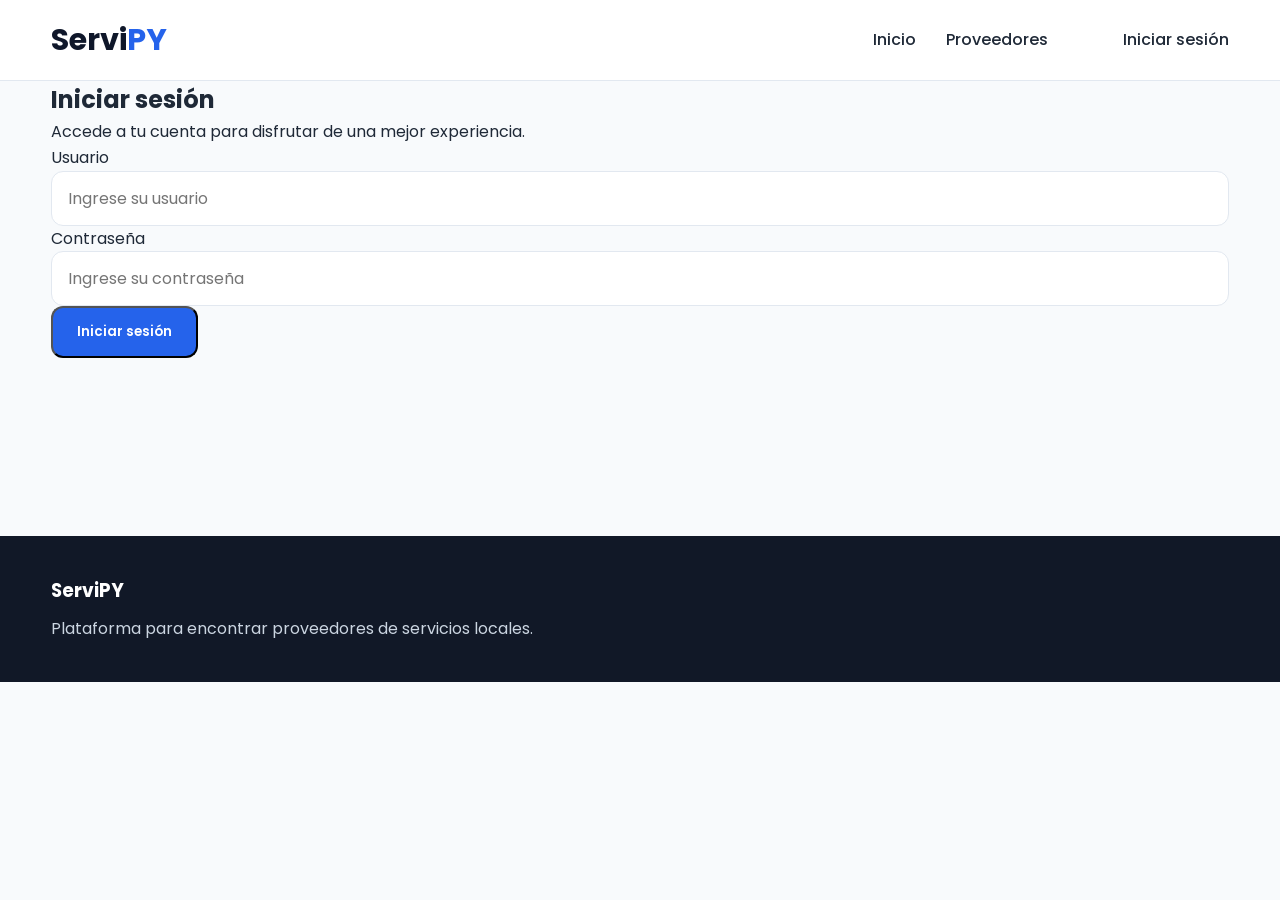
==== login.html @ 204a03ce "EmpleaPY" ====
<!DOCTYPE html>
<html lang="es">

<head>

    <meta charset="UTF-8">
    <meta name="viewport" content="width=device-width, initial-scale=1.0">

    <title>EmpleatePY | Iniciar sesión</title>

    <link rel="preconnect" href="https://fonts.googleapis.com">
    <link rel="preconnect" href="https://fonts.gstatic.com" crossorigin>

    <link 
        href="https://fonts.googleapis.com/css2?family=Poppins:wght@300;400;500;600;700&display=swap"
        rel="stylesheet">

    <link rel="stylesheet" href="css/style.css">
    <link rel="stylesheet" href="css/responsive.css">

</head>


<body>


    <header class="encabezado">

        <div class="contenedor">

            <a href="index.html" class="logo">
                Servi<span>PY</span>
            </a>


            <nav class="menu">

                <a href="index.html">
                    Inicio
                </a>


                <a href="proveedores.html">
                    Proveedores
                </a>


                <p id="saludo-usuario"></p>

                <a
                    href="login.html"
                    id="enlace-login">

                    Iniciar sesión

                </a>

            </nav>

        </div>

    </header>



    <main>


        <section class="login">

            <div class="contenedor">


                <div class="formulario-login">


                    <h1>
                        Iniciar sesión
                    </h1>


                    <p>
                        Accede a tu cuenta para disfrutar
                        de una mejor experiencia.
                    </p>



                    <form id="formulario-login">


                        <label for="usuario">
                            Usuario
                        </label>


                        <input 
                            type="text"
                            id="usuario"
                            placeholder="Ingrese su usuario"
                            required>



                        <label for="contrasena">
                            Contraseña
                        </label>


                        <input 
                            type="password"
                            id="contrasena"
                            placeholder="Ingrese su contraseña"
                            required>



                        <button 
                            type="submit"
                            class="boton-principal">

                            Iniciar sesión

                        </button>


                    </form>



                    <p id="mensaje-login">

                    </p>


                </div>


            </div>


        </section>


    </main>
    <br>
    <br>
    <br>
    <br>
    <br>
    



    <footer class="pie-pagina">


        <div class="contenedor">


            <h3>
                Servi<span>PY</span>
            </h3>


            <p>
                Plataforma para encontrar proveedores
                de servicios locales.
            </p>


        </div>


    </footer>



    <script src="js/login.js"></script>
    <script src="js/sesion.js"></script>


</body>

</html>
---- css/style.css ----
/* ===========================
   NUEVO: importar la fuente si no la tenés ya en el <head>
   Si ya la cargás con <link> en el HTML, borrá esta línea.
=========================== */
@import url('https://fonts.googleapis.com/css2?family=Poppins:wght@400;500;600;700&display=swap');
 
/* Variables */
 
:root {
 
    --color-principal: #2563eb;
    --color-principal-hover: #1d4ed8;
 
    --color-secundario: #0f172a;
 
    --color-fondo: #f8fafc;
 
    --color-blanco: #ffffff;
 
    --color-texto: #1f2937;
 
    /* NUEVO: oscurecido de #64748b a #52606d para mejorar el contraste (antes ~4.1:1, ahora ~4.6:1 sobre fondo blanco) */
    --color-texto-claro: #52606d;
 
    --color-borde: #e2e8f0;
 
    --color-exito: #16a34a;
 
    --color-error: #dc2626;
 
    --sombra-suave: 0 8px 20px rgba(15, 23, 42, .08);
 
    --sombra-hover: 0 18px 35px rgba(15, 23, 42, .15);
 
    /* NUEVO: variable de foco reutilizable en toda la app */
    --anillo-foco: 0 0 0 4px rgba(37, 99, 235, .35);
}
 
 
 
/* Reset */
 
* {
 
    margin: 0;
 
    padding: 0;
 
    box-sizing: border-box;
 
}
 
 
 
html {
 
    scroll-behavior: smooth;
 
}
 
/* NUEVO: respeta a usuarios que piden menos movimiento (accesibilidad) */
@media (prefers-reduced-motion: reduce) {
 
    html {
        scroll-behavior: auto;
    }
 
    *,
    *::before,
    *::after {
        animation-duration: 0.01ms !important;
        animation-iteration-count: 1 !important;
        transition-duration: 0.01ms !important;
        scroll-behavior: auto !important;
    }
}
 
 
 
body {
 
    font-family: "Poppins", sans-serif;
 
    background: var(--color-fondo);
 
    color: var(--color-texto);
 
    line-height: 1.6;
 
}
 
 
 
img {
 
    display: block;
 
    max-width: 100%;
 
}
 
 
 
a {
 
    color: inherit;
 
    text-decoration: none;
 
}
 
 
 
button,
input,
select {
 
    font-family: inherit;
 
}
 
/* NUEVO: estado de foco visible y consistente para navegación por teclado.
   Sin esto, Lighthouse/Accesibilidad y cualquier usuario de teclado quedan a ciegas. */
a:focus-visible,
button:focus-visible,
input:focus-visible,
select:focus-visible,
.tarjeta-proveedor:focus-visible,
.categoria:focus-visible {
 
    outline: 3px solid var(--color-principal);
    outline-offset: 3px;
    border-radius: 6px;
}
 
 
 
/* Contenedor */
 
.contenedor {
 
    width: min(92%, 1200px);
 
    margin: auto;
 
}
 
 
 
/* Header */
 
.encabezado {
 
    background: var(--color-blanco);
 
    border-bottom: 1px solid var(--color-borde);
 
    position: sticky;
 
    top: 0;
 
    z-index: 1000;
 
    backdrop-filter: blur(10px);
 
}
 
 
 
.encabezado .contenedor {
 
    display: flex;
 
    justify-content: space-between;
 
    align-items: center;
 
    min-height: 80px;
 
    /* NUEVO: permite que el menú baje de línea en pantallas chicas sin romper el layout */
    flex-wrap: wrap;
    gap: 15px;
    padding-block: 12px;
 
}
 
 
 
.logo {
 
    font-size: 1.9rem;
 
    font-weight: 700;
 
    color: var(--color-secundario);
 
}
 
 
 
.logo span {
 
    color: var(--color-principal);
 
}
 
 
 
.menu {
 
    display: flex;
 
    align-items: center;
 
    gap: 30px;
 
    /* NUEVO: en mobile el menú puede envolver en vez de desbordar la pantalla */
    flex-wrap: wrap;
 
}
 
 
 
.menu a {
 
    font-weight: 500;
 
    transition: .25s;
 
    position: relative;
 
}
 
 
 
.menu a:hover {
 
    color: var(--color-principal);
 
}
 
 
 
.menu .activo {
 
    color: var(--color-principal);
 
}
 
 
 
.menu .activo::after {
 
    content: "";
 
    position: absolute;
 
    left: 0;
 
    bottom: -8px;
 
    width: 100%;
 
    height: 3px;
 
    background: var(--color-principal);
 
    border-radius: 20px;
 
}
 
 
 
/* Hero */
 
.hero {
 
    padding: 90px 0;
 
}
 
 
 
.hero .contenedor {
 
    display: grid;
 
    grid-template-columns: 1.1fr .9fr;
 
    align-items: center;
 
    gap: 60px;
 
}
 
 
 
.hero h1 {
 
    font-size: 3.2rem;
 
    line-height: 1.1;
 
    margin-bottom: 25px;
 
}
 
 
 
.hero p {
 
    color: var(--color-texto-claro);
 
    font-size: 1.05rem;
 
    margin-bottom: 35px;
 
}
 
 
 
.hero-botones {
 
    display: flex;
 
    gap: 15px;
 
    flex-wrap: wrap;
 
}
 
 
 
.hero-imagen img {
 
    width: 100%;
 
    border-radius: 25px;
 
    box-shadow: var(--sombra-hover);
 
}
 
 
 
/* Botones */
 
.boton-principal,
.boton-secundario {
 
    display: inline-flex;
 
    align-items: center;
 
    justify-content: center;
 
    padding: 14px 24px;
 
    border-radius: 12px;
 
    font-weight: 600;
 
    transition: .25s;
 
    cursor: pointer;
 
    /* NUEVO: tamaño mínimo táctil recomendado (44px) para mobile */
    min-height: 44px;
 
}
 
 
 
.boton-principal {
 
    background: var(--color-principal);
 
    color: white;
 
}
 
 
 
.boton-principal:hover {
 
    background: var(--color-principal-hover);
 
    transform: translateY(-3px);
 
}
 
 
 
.boton-secundario {
 
    border: 2px solid var(--color-principal);
 
    color: var(--color-principal);
 
}
 
 
 
.boton-secundario:hover {
 
    background: var(--color-principal);
 
    color: white;
 
}
 
 
 
/* Títulos */
 
.titulo-seccion {
 
    text-align: center;
 
    margin-bottom: 50px;
 
}
 
 
 
.titulo-seccion h2 {
 
    font-size: 2.3rem;
 
    margin-bottom: 15px;
 
}
 
 
 
.titulo-seccion p {
 
    color: var(--color-texto-claro);
 
}
 
 
 
/* Inputs */
 
input,
select {
 
    width: 100%;
 
    padding: 14px 16px;
 
    border: 1px solid var(--color-borde);
 
    border-radius: 12px;
 
    background: white;
 
    transition: .25s;
 
    /* NUEVO: tamaño mínimo de fuente 16px evita el zoom automático molesto en iOS */
    font-size: 16px;
 
}
 
 
 
input:focus,
select:focus {
 
    outline: none;
 
    border-color: var(--color-principal);
 
    box-shadow: var(--anillo-foco);
 
}
 
 
 
/* Estado */
 
#estado {
 
    text-align: center;
 
    font-size: 1.1rem;
 
    padding: 40px 0;
 
    color: var(--color-texto-claro);
 
}
 
/* NUEVO: variantes visuales para distinguir claramente los 3 estados obligatorios
   (cargando / sin resultados / error) sin depender solo del texto */
#estado[data-tipo="error"] {
    color: var(--color-error);
    font-weight: 600;
}
 
#estado[data-tipo="vacio"] {
    color: var(--color-texto-claro);
    font-style: italic;
}
 
#estado[data-tipo="cargando"]::before {
    content: "";
    display: inline-block;
    width: 18px;
    height: 18px;
    margin-right: 10px;
    vertical-align: -3px;
    border: 3px solid var(--color-borde);
    border-top-color: var(--color-principal);
    border-radius: 50%;
    animation: girar 0.8s linear infinite;
}
 
@keyframes girar {
    to {
        transform: rotate(360deg);
    }
}
 
 
/* Beneficios */
 
.beneficios {
 
    padding: 90px 0;
 
}
 
 
 
.grid-beneficios {
 
    display: grid;
 
    grid-template-columns: repeat(3, 1fr);
 
    gap: 30px;
 
}
 
 
 
.tarjeta-beneficio {
 
    background: var(--color-blanco);
 
    border-radius: 20px;
 
    padding: 35px;
 
    text-align: center;
 
    box-shadow: var(--sombra-suave);
 
    transition: .3s;
 
}
 
 
 
.tarjeta-beneficio:hover {
 
    transform: translateY(-8px);
 
    box-shadow: var(--sombra-hover);
 
}
 
 
 
.icono-beneficio {
 
    font-size: 3rem;
 
    margin-bottom: 20px;
 
}
 
 
 
.tarjeta-beneficio h3 {
 
    margin-bottom: 15px;
 
}
 
 
 
.tarjeta-beneficio p {
 
    color: var(--color-texto-claro);
 
}
 
 
 
/* Categorías */
 
.categorias {
 
    padding: 90px 0;
 
    background: var(--color-blanco);
 
}
 
 
 
.grid-categorias {
 
    display: grid;
 
    grid-template-columns: repeat(4, 1fr);
 
    gap: 25px;
 
}
 
 
 
.categoria {
 
    background: var(--color-fondo);
 
    border-radius: 18px;
 
    padding: 30px;
 
    text-align: center;
 
    transition: .3s;
 
    cursor: pointer;
 
}
 
 
 
.categoria:hover {
 
    background: var(--color-principal);
 
    color: white;
 
    transform: translateY(-6px);
 
}
 
/* NUEVO: si .categoria hover cambia el color de fondo/texto, el texto secundario
   dentro (si lo hay) debe heredar blanco también para no perder contraste */
.categoria:hover * {
    color: inherit;
}
 
 
 
.categoria h3 {
 
    margin-top: 15px;
 
}
 
 
 
/* CTA */
 
.cta {
 
    padding: 100px 0;
 
    text-align: center;
 
}
 
 
 
.cta .contenedor {
 
    background: linear-gradient(135deg,
            var(--color-principal),
            var(--color-principal-hover));
 
    color: white;
 
    padding: 70px;
 
    border-radius: 25px;
 
}
 
 
 
.cta h2 {
 
    font-size: 2.4rem;
 
    margin-bottom: 20px;
 
}
 
 
 
.cta p {
 
    max-width: 650px;
 
    margin: auto;
 
    margin-bottom: 35px;
 
}
 
 
 
/* Página proveedores */
 
.titulo-pagina {
 
    padding: 70px 0 40px;
 
    text-align: center;
 
}
 
 
 
.titulo-pagina h1 {
 
    font-size: 2.8rem;
 
    margin-bottom: 15px;
 
}
 
 
 
.titulo-pagina p {
 
    color: var(--color-texto-claro);
 
}
 
 
 
/* Filtros */
 
.filtros {
 
    margin-bottom: 50px;
 
}
 
 
 
.filtros .contenedor {
 
    display: grid;
 
    grid-template-columns: 2fr 1fr 1fr;
 
    gap: 20px;
 
}
 
 
 
/* Contador */
 
#contador-proveedores {
 
    margin-bottom: 30px;
 
    color: var(--color-texto-claro);
 
    font-weight: 500;
 
}
 
 
 
/* Grid proveedores */
 
.contenedor-proveedores {
 
    display: grid;
 
    grid-template-columns: repeat(3, 1fr);
 
    gap: 30px;
 
}
 
 
 
/* Tarjeta proveedor */
 
.tarjeta-proveedor {
 
    background: white;
 
    border-radius: 22px;
 
    padding: 30px;
 
    box-shadow: var(--sombra-suave);
 
    transition: .35s;
 
    display: flex;
 
    flex-direction: column;
 
    align-items: center;
 
    text-align: center;
 
}
 
 
 
.tarjeta-proveedor:hover {
 
    transform: translateY(-10px);
 
    box-shadow: var(--sombra-hover);
 
}
 
 
 
.imagen-proveedor {
 
    width: 130px;
 
    height: 130px;
 
    border-radius: 50%;
 
    object-fit: cover;
 
    margin-bottom: 20px;
 
    border: 5px solid #dbeafe;
 
    /* NUEVO: si la imagen tarda o falla en cargar, evita que la tarjeta "salte" de tamaño */
    background: var(--color-fondo);
 
}
 
 
 
.tarjeta-proveedor h2 {
 
    font-size: 1.3rem;
 
    margin-bottom: 10px;
 
}
 
 
 
.tarjeta-proveedor .categoria {
 
    background: #dbeafe;
 
    color: var(--color-principal);
 
    padding: 6px 14px;
 
    border-radius: 30px;
 
    font-size: .9rem;
 
    margin-bottom: 18px;
 
    /* NUEVO: esta .categoria vive dentro de una tarjeta y NO es el mismo elemento
       clickeable que .categoria de la home; anulamos el cursor pointer heredado */
    cursor: default;
 
}
 
 
 
.tarjeta-proveedor p {
 
    margin-bottom: 10px;
 
    color: var(--color-texto-claro);
 
}
 
 
 
.acciones-proveedor {
 
    margin-top: auto;
 
    display: flex;
 
    gap: 10px;
 
    width: 100%;
 
}
 
 
 
.acciones-proveedor a {
 
    flex: 1;
 
}
 
 
 
/* Animaciones */
 
.tarjeta-proveedor,
.tarjeta-beneficio,
.categoria,
.boton-principal,
.boton-secundario {
 
    transition: all .3s ease;
 
}
 
 
 
.boton-principal:active,
.boton-secundario:active {
 
    transform: scale(.97);
 
}
 
 
/* ===========================
   NUEVO: RESPONSIVE — esto faltaba por completo en el original.
   Sin esto, el sitio se rompe en celular (la mayoría de tus usuarios reales).
=========================== */
 
/* Tablets */
@media (max-width: 1024px) {
 
    .grid-categorias {
        grid-template-columns: repeat(2, 1fr);
    }
 
    .contenedor-proveedores {
        grid-template-columns: repeat(2, 1fr);
    }
 
    .hero h1 {
        font-size: 2.6rem;
    }
}
 
/* Mobile grande / tablet chica */
@media (max-width: 768px) {
 
    .hero .contenedor {
        grid-template-columns: 1fr;
        text-align: center;
        gap: 35px;
    }
 
    .hero-botones {
        justify-content: center;
    }
 
    .grid-beneficios {
        grid-template-columns: 1fr;
    }
 
    .filtros .contenedor {
        grid-template-columns: 1fr;
    }
 
    .cta .contenedor {
        padding: 45px 25px;
    }
 
    .titulo-pagina h1 {
        font-size: 2.1rem;
    }
}
 
/* Mobile */
@media (max-width: 560px) {
 
    .encabezado .contenedor {
        min-height: auto;
    }
 
    .menu {
        gap: 16px;
        justify-content: center;
        width: 100%;
    }
 
    .grid-categorias {
        grid-template-columns: 1fr;
    }
 
    .contenedor-proveedores {
        grid-template-columns: 1fr;
    }
 
    .hero h1 {
        font-size: 2.1rem;
    }
 
    .hero p {
        font-size: 1rem;
    }
 
    .titulo-seccion h2 {
        font-size: 1.8rem;
    }
 
    .cta h2 {
        font-size: 1.9rem;
    }
 
    .acciones-proveedor {
        flex-direction: column;
    }
}
/* ===========================
   adiciones.css
   Solo estiliza las secciones NUEVAS del HTML.
   No redefine ni toca ninguna clase de style.css / responsive.css.
   Usa las mismas variables (--color-principal, etc.) definidas en tu :root.
=========================== */

/* Skip link (accesibilidad, oculto hasta recibir foco) */
.skip-link {
    position: absolute;
    left: -999px;
    top: 0;
    background: var(--color-principal);
    color: white;
    padding: 12px 20px;
    border-radius: 0 0 10px 0;
    z-index: 2000;
}

.skip-link:focus {
    left: 0;
}


/* Franja de confianza */
.franja-confianza {
    background: var(--color-secundario);
    padding: 40px 0;
}

.grid-confianza {
    display: grid;
    grid-template-columns: repeat(4, 1fr);
    gap: 20px;
    text-align: center;
}

.dato-confianza {
    display: flex;
    flex-direction: column;
    gap: 6px;
}

.dato-numero {
    font-size: 2rem;
    font-weight: 700;
    color: white;
}

.dato-texto {
    color: #cbd5e1;
    font-size: .9rem;
}


/* Cómo funciona */
.como-funciona {
    padding: 90px 0;
    text-align: center;
}

.lista-pasos {
    list-style: none;
    display: grid;
    grid-template-columns: repeat(3, 1fr);
    gap: 30px;
    margin-top: 50px;
}

.paso {
    background: var(--color-blanco);
    border-radius: 20px;
    padding: 35px 25px;
    box-shadow: var(--sombra-suave);
    position: relative;
}

.paso-numero {
    display: inline-flex;
    align-items: center;
    justify-content: center;
    width: 42px;
    height: 42px;
    border-radius: 50%;
    background: var(--color-principal);
    color: white;
    font-weight: 700;
    margin-bottom: 18px;
}

.paso h3 {
    margin-bottom: 10px;
}

.paso p {
    color: var(--color-texto-claro);
}


/* Insignia "más buscado" sobre tarjeta de categoría */
.tarjeta-categoria {
    position: relative;
}

.insignia-popular {
    position: absolute;
    top: 14px;
    right: 14px;
    background: var(--color-exito);
    color: white;
    font-size: .7rem;
    font-weight: 600;
    padding: 4px 10px;
    border-radius: 20px;
}


/* Proveedor destacado */

#proveedor-destacado{

    display: flex;
    justify-content: center;

}


.tarjeta-destacado{

    display: grid;
    grid-template-columns: 220px 1fr;
    gap: 35px;

    align-items: center;

    background: white;

    border-radius: 20px;

    padding: 35px;

    box-shadow: var(--sombra-suave);

    max-width: 900px;

    width: 100%;

}


.imagen-destacado{

    width: 220px;

    height: 220px;

    border-radius: 20px;

    object-fit: cover;

    border: 4px solid var(--color-principal);

    justify-self: center;

}


.info-destacado h3{

    font-size: 2rem;

    margin-bottom: 12px;

}


.info-destacado p{

    margin-bottom: 12px;

    color: var(--color-texto-claro);

}


.info-destacado .boton-principal{

    margin-top: 20px;

    display: inline-flex;

}

/* Beneficios: ícono separado del título */
.beneficio-icono {
    display: inline-flex;
    align-items: center;
    justify-content: center;
    width: 56px;
    height: 56px;
    border-radius: 50%;
    background: #dbeafe;
    font-size: 1.5rem;
    margin-bottom: 18px;
}


/* Testimonio */
.testimonio {
    padding: 80px 0;
}

.testimonio-caja {
    max-width: 700px;
    text-align: center;
}

.testimonio blockquote {
    font-size: 1.4rem;
    font-style: italic;
    color: var(--color-secundario);
    line-height: 1.5;
    margin-bottom: 20px;
}

.testimonio-autor {
    color: var(--color-texto-claro);
    font-weight: 500;
}

.pie-pagina {

    background:#111827;

    color:white;

    padding:40px 0;

    margin-top:50px;

}



.pie-pagina p {

    color:#cbd5e1;

    margin-top:10px;

}
#saludo-usuario {

    color: var(--color-principal);

    font-weight: 600;

    margin-right: 15px;

}

/* ===========================
   Responsive de las secciones nuevas
=========================== */

@media (max-width: 1024px) {

    .grid-confianza {
        grid-template-columns: repeat(2, 1fr);
        row-gap: 30px;
    }

    .lista-pasos {
        grid-template-columns: 1fr;
    }

    .destacado-contenido {
        grid-template-columns: 1fr;
    }

    .destacado-imagen img {
        max-width: 320px;
        margin: 0 auto;
    }
}

@media (max-width: 560px) {

    .grid-confianza {
        grid-template-columns: 1fr 1fr;
    }

    .dato-numero {
        font-size: 1.6rem;
    }

    .testimonio blockquote {
        font-size: 1.15rem;
    }
}
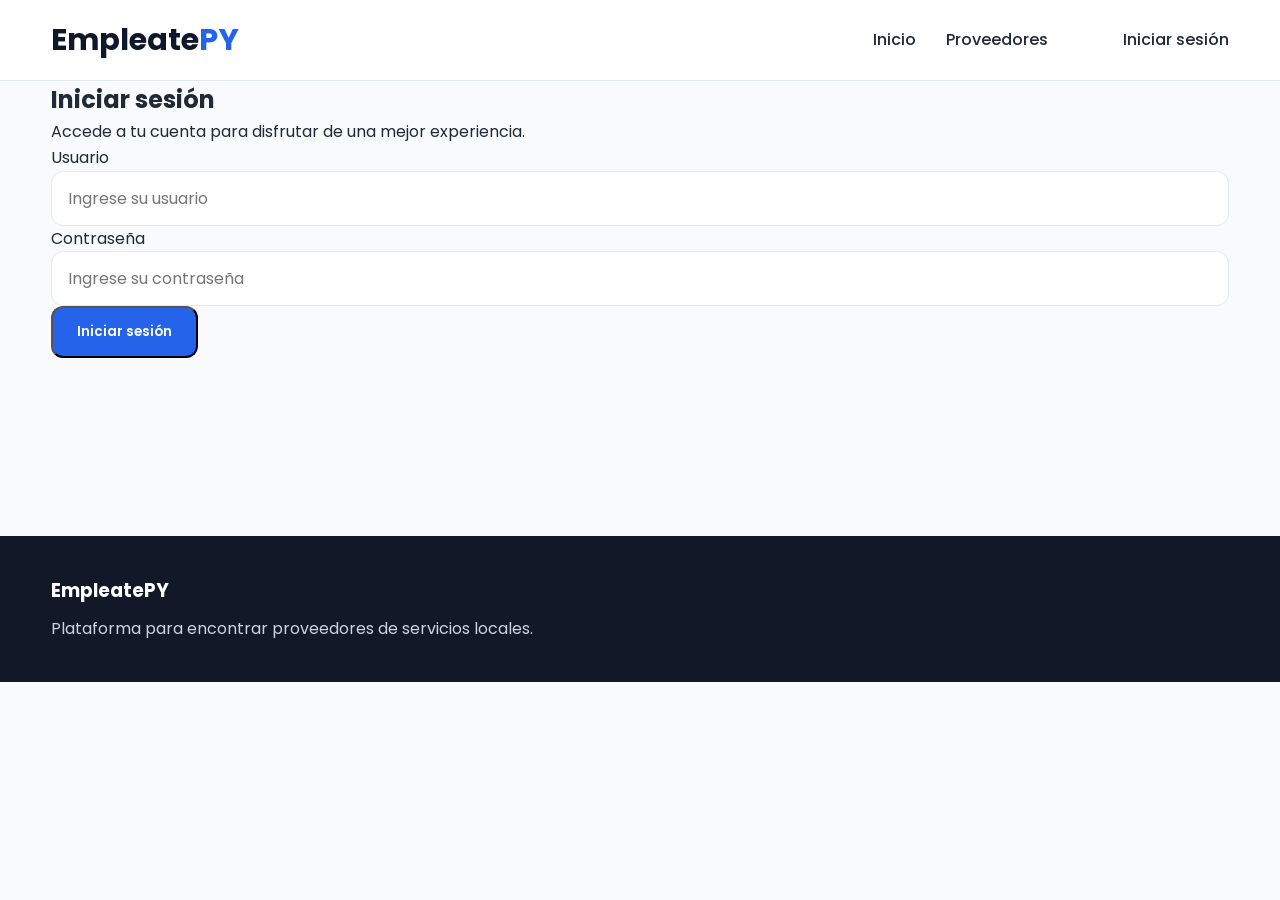
==== commit f6105dcf: "cambio de encabezados y pie de pagina" ====
--- a/login.html
+++ b/login.html
@@ -29,7 +29,7 @@
         <div class="contenedor">
 
             <a href="index.html" class="logo">
-                Servi<span>PY</span>
+                Empleate<span>PY</span>
             </a>
 
 
@@ -159,7 +159,7 @@
 
 
             <h3>
-                Servi<span>PY</span>
+                Empleate<span>PY</span>
             </h3>
 
 
